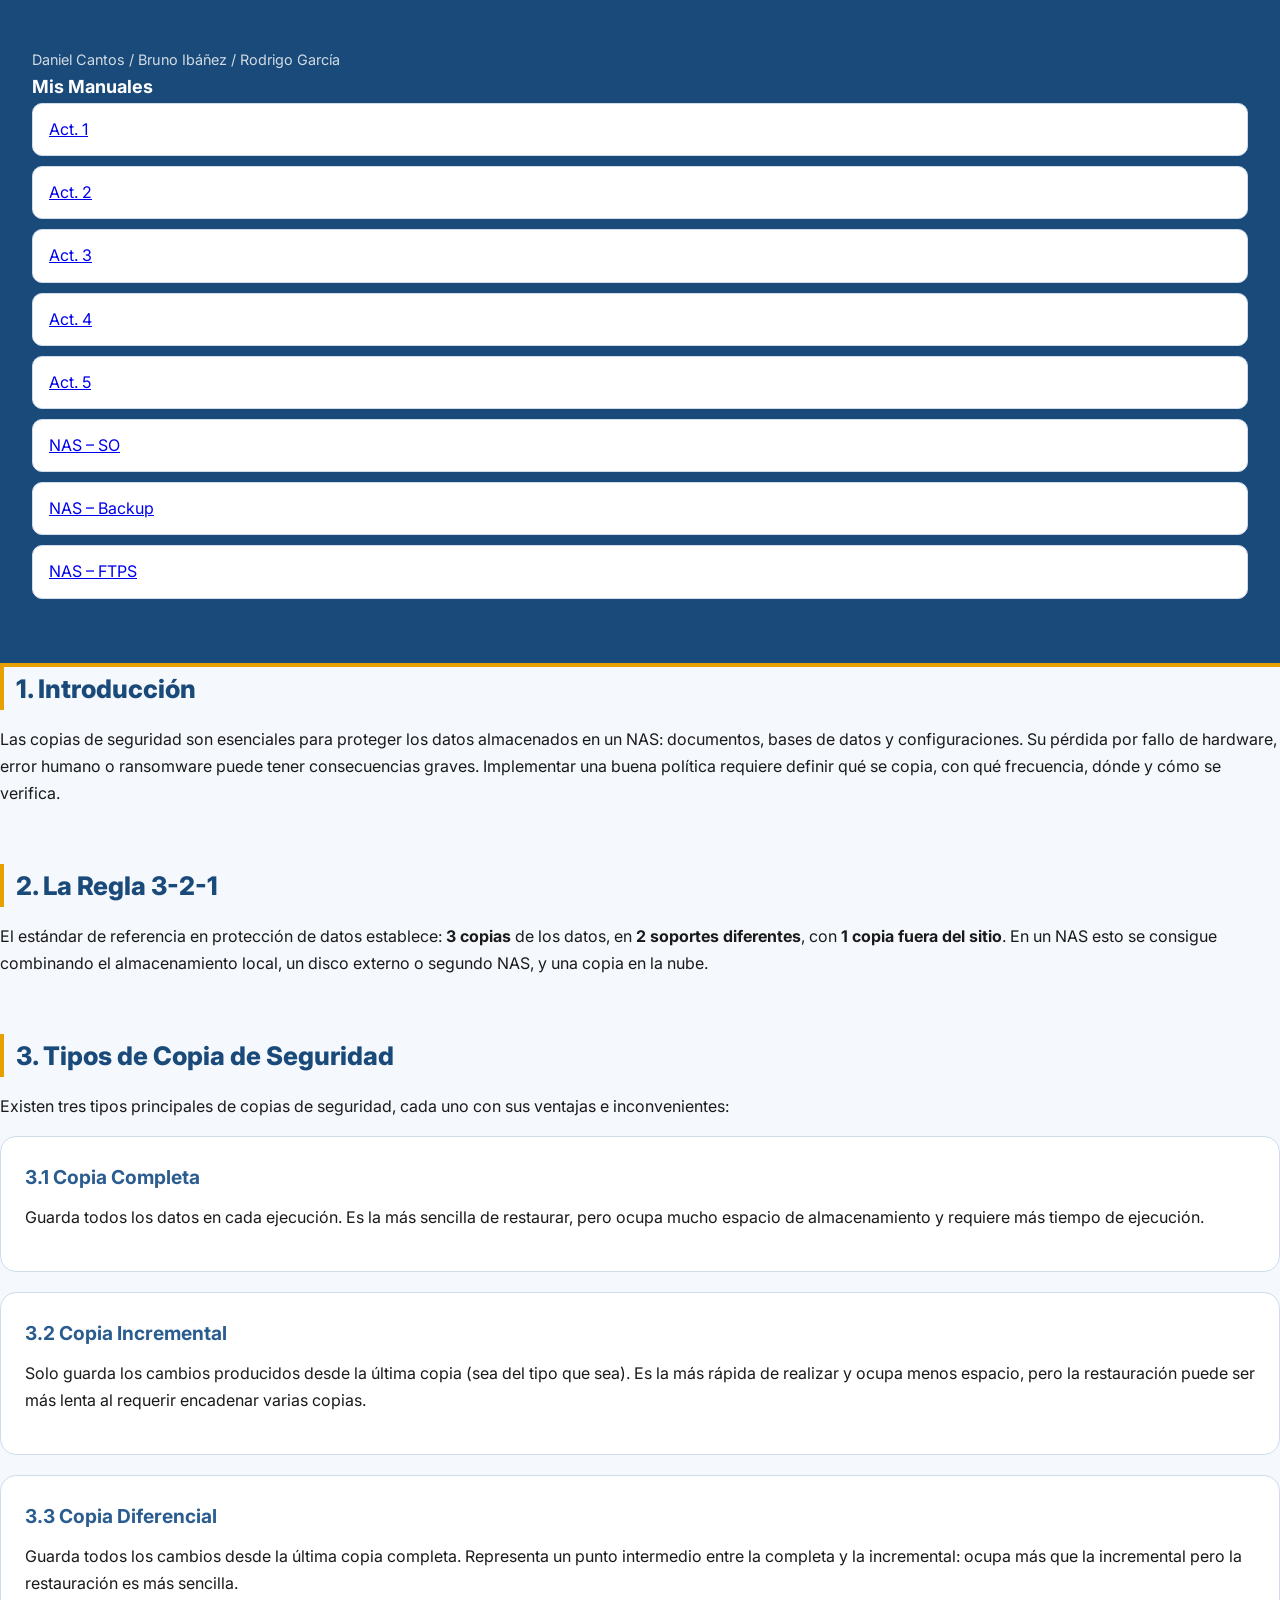
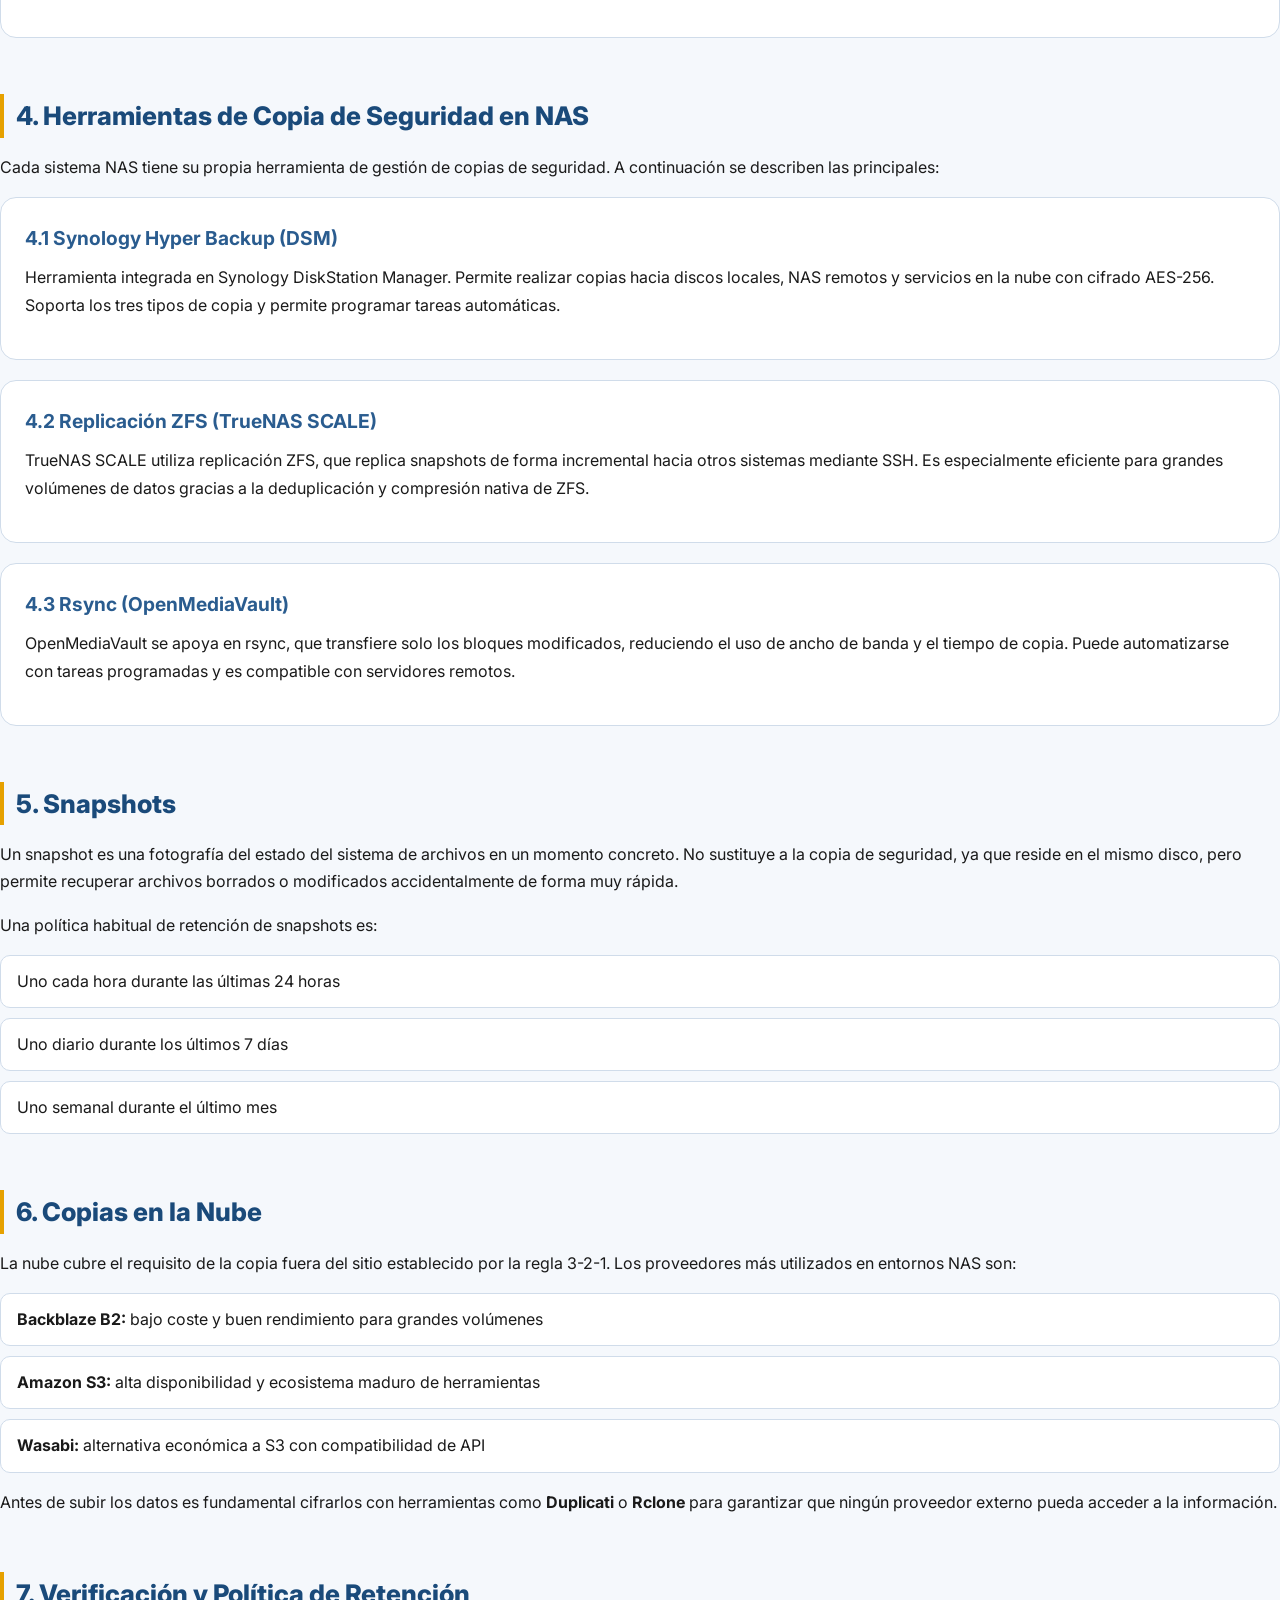
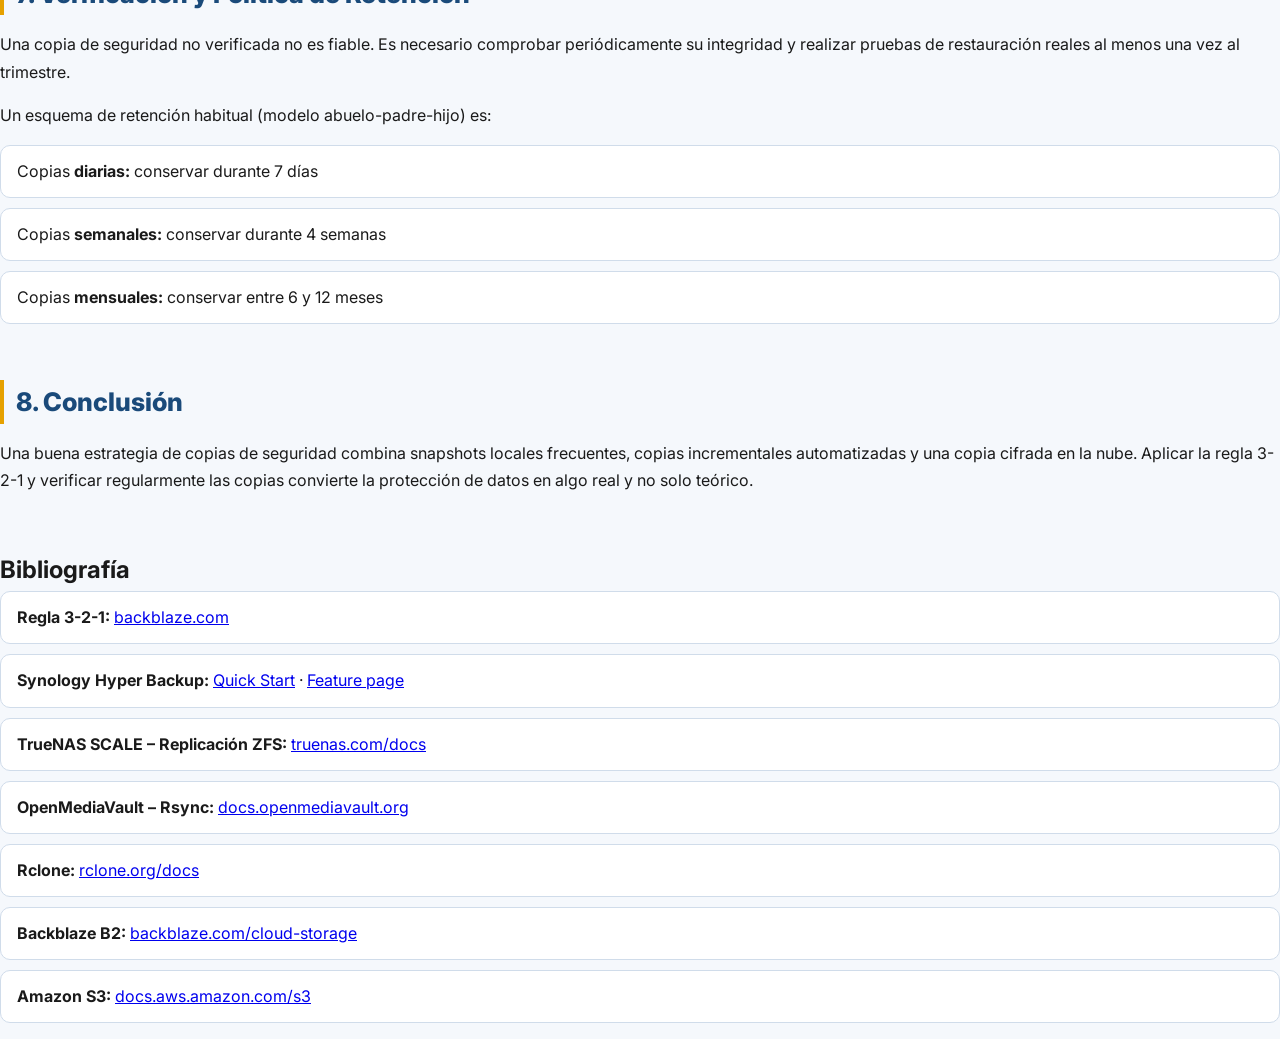
==== A6_copias_seguridad_nas.html @ 19be76ed "Add files via upload" ====
<!DOCTYPE html>
<html lang="es">
<head>
  <meta charset="UTF-8">
  <meta name="viewport" content="width=device-width, initial-scale=1.0">
  <title>Copias de Seguridad en NAS</title>
  <link rel="stylesheet" href="estilos.css">
</head>
<body>

   <!-- ── Header ─────────────────────────────────────────────── -->
 <header>
       <p class="autores">Daniel Cantos / Bruno Ibáñez / Rodrigo García</p>
        <nav class="navbar">
            <a href="index.html" style="color:white; text-decoration:none; font-weight:bold; font-size:18px;">Mis Manuales</a>
            <ul class="nav-links">
                <li><a href="actividad1.html">Act. 1</a></li>
                <li><a href="actividad2.html">Act. 2</a></li>
                <li><a href="manual-3.html">Act. 3</a></li>
                <li><a href="manual-4.html">Act. 4</a></li>
                <li><a href="Actividad_5_Configuracion_Servicios.html">Act. 5</a></li>
                <li><a href="A6_sistemas_operativos_nas.html">NAS – SO</a></li>
                <li><a href="A6_copias_seguridad_nas.html">NAS – Backup</a></li>
                <li><a href="A6_ftps_nas.html">NAS – FTPS</a></li>
            </ul>
        </nav>
    </header>

  <main>

    <section id="introduccion">
      <h2>1. Introducción</h2>
      <p>Las copias de seguridad son esenciales para proteger los datos almacenados en un NAS: documentos, bases de datos y configuraciones. Su pérdida por fallo de hardware, error humano o ransomware puede tener consecuencias graves. Implementar una buena política requiere definir qué se copia, con qué frecuencia, dónde y cómo se verifica.</p>
    </section>

    <section id="regla321">
      <h2>2. La Regla 3-2-1</h2>
      <p>El estándar de referencia en protección de datos establece: <strong>3 copias</strong> de los datos, en <strong>2 soportes diferentes</strong>, con <strong>1 copia fuera del sitio</strong>. En un NAS esto se consigue combinando el almacenamiento local, un disco externo o segundo NAS, y una copia en la nube.</p>
    </section>

    <section id="tipos">
      <h2>3. Tipos de Copia de Seguridad</h2>
      <p>Existen tres tipos principales de copias de seguridad, cada uno con sus ventajas e inconvenientes:</p>

      <article>
        <h3>3.1 Copia Completa</h3>
        <p>Guarda todos los datos en cada ejecución. Es la más sencilla de restaurar, pero ocupa mucho espacio de almacenamiento y requiere más tiempo de ejecución.</p>
      </article>

      <article>
        <h3>3.2 Copia Incremental</h3>
        <p>Solo guarda los cambios producidos desde la última copia (sea del tipo que sea). Es la más rápida de realizar y ocupa menos espacio, pero la restauración puede ser más lenta al requerir encadenar varias copias.</p>
      </article>

      <article>
        <h3>3.3 Copia Diferencial</h3>
        <p>Guarda todos los cambios desde la última copia completa. Representa un punto intermedio entre la completa y la incremental: ocupa más que la incremental pero la restauración es más sencilla.</p>
      </article>
    </section>

    <section id="herramientas">
      <h2>4. Herramientas de Copia de Seguridad en NAS</h2>
      <p>Cada sistema NAS tiene su propia herramienta de gestión de copias de seguridad. A continuación se describen las principales:</p>

      <article>
        <h3>4.1 Synology Hyper Backup (DSM)</h3>
        <p>Herramienta integrada en Synology DiskStation Manager. Permite realizar copias hacia discos locales, NAS remotos y servicios en la nube con cifrado AES-256. Soporta los tres tipos de copia y permite programar tareas automáticas.</p>
      </article>

      <article>
        <h3>4.2 Replicación ZFS (TrueNAS SCALE)</h3>
        <p>TrueNAS SCALE utiliza replicación ZFS, que replica snapshots de forma incremental hacia otros sistemas mediante SSH. Es especialmente eficiente para grandes volúmenes de datos gracias a la deduplicación y compresión nativa de ZFS.</p>
      </article>

      <article>
        <h3>4.3 Rsync (OpenMediaVault)</h3>
        <p>OpenMediaVault se apoya en rsync, que transfiere solo los bloques modificados, reduciendo el uso de ancho de banda y el tiempo de copia. Puede automatizarse con tareas programadas y es compatible con servidores remotos.</p>
      </article>
    </section>

    <section id="snapshots">
      <h2>5. Snapshots</h2>
      <p>Un snapshot es una fotografía del estado del sistema de archivos en un momento concreto. No sustituye a la copia de seguridad, ya que reside en el mismo disco, pero permite recuperar archivos borrados o modificados accidentalmente de forma muy rápida.</p>
      <p>Una política habitual de retención de snapshots es:</p>
      <ul>
        <li>Uno cada hora durante las últimas 24 horas</li>
        <li>Uno diario durante los últimos 7 días</li>
        <li>Uno semanal durante el último mes</li>
      </ul>
    </section>

    <section id="nube">
      <h2>6. Copias en la Nube</h2>
      <p>La nube cubre el requisito de la copia fuera del sitio establecido por la regla 3-2-1. Los proveedores más utilizados en entornos NAS son:</p>
      <ul>
        <li><strong>Backblaze B2:</strong> bajo coste y buen rendimiento para grandes volúmenes</li>
        <li><strong>Amazon S3:</strong> alta disponibilidad y ecosistema maduro de herramientas</li>
        <li><strong>Wasabi:</strong> alternativa económica a S3 con compatibilidad de API</li>
      </ul>
      <p>Antes de subir los datos es fundamental cifrarlos con herramientas como <strong>Duplicati</strong> o <strong>Rclone</strong> para garantizar que ningún proveedor externo pueda acceder a la información.</p>
    </section>

    <section id="verificacion">
      <h2>7. Verificación y Política de Retención</h2>
      <p>Una copia de seguridad no verificada no es fiable. Es necesario comprobar periódicamente su integridad y realizar pruebas de restauración reales al menos una vez al trimestre.</p>
      <p>Un esquema de retención habitual (modelo abuelo-padre-hijo) es:</p>
      <ul>
        <li>Copias <strong>diarias:</strong> conservar durante 7 días</li>
        <li>Copias <strong>semanales:</strong> conservar durante 4 semanas</li>
        <li>Copias <strong>mensuales:</strong> conservar entre 6 y 12 meses</li>
      </ul>
    </section>

    <section id="conclusion">
      <h2>8. Conclusión</h2>
      <p>Una buena estrategia de copias de seguridad combina snapshots locales frecuentes, copias incrementales automatizadas y una copia cifrada en la nube. Aplicar la regla 3-2-1 y verificar regularmente las copias convierte la protección de datos en algo real y no solo teórico.</p>
    </section>

  </main>

  <footer>
    <h2>Bibliografía</h2>
    <ul>
      <li><strong>Regla 3-2-1:</strong> <a href="https://www.backblaze.com/blog/the-3-2-1-backup-strategy/" target="_blank">backblaze.com</a></li>
      <li><strong>Synology Hyper Backup:</strong> <a href="https://kb.synology.com/en-us/DSM/tutorial/Quick_Start_Hyper_Backup" target="_blank">Quick Start</a> · <a href="https://www.synology.com/en-global/dsm/feature/hyper_backup" target="_blank">Feature page</a></li>
      <li><strong>TrueNAS SCALE – Replicación ZFS:</strong> <a href="https://www.truenas.com/docs/scale/scaletutorials/dataprotection/replication/" target="_blank">truenas.com/docs</a></li>
      <li><strong>OpenMediaVault – Rsync:</strong> <a href="https://docs.openmediavault.org/en/latest/administration/services/rsync.html" target="_blank">docs.openmediavault.org</a></li>
      <li><strong>Rclone:</strong> <a href="https://rclone.org/docs/" target="_blank">rclone.org/docs</a></li>
      <li><strong>Backblaze B2:</strong> <a href="https://www.backblaze.com/cloud-storage" target="_blank">backblaze.com/cloud-storage</a></li>
      <li><strong>Amazon S3:</strong> <a href="https://docs.aws.amazon.com/s3/" target="_blank">docs.aws.amazon.com/s3</a></li>
    </ul>
  </footer>
  <script src="script.js"></script>
</body>
</html>
---- estilos.css ----
/* ============================================================
   MANUALES DE PRÁCTICAS — Estilo simplificado + mejoras
   ============================================================ */

@import url('https://fonts.googleapis.com/css2?family=Inter:wght@300;400;600;700&display=swap');

/* ── Variables ─────────────────────────────────────────────── */
:root {
  --navy:        #1a4a7a;
  --blue:        #2a5c8f;
  --accent:      #e6a100;
  --surface:     #f5f8fc;
  --surface-alt: #eaf0f8;
  --text:        #1a1a1a;
  --text-muted:  #6b7280;
  --white:       #ffffff;
  --border:      #d0dcea;
  --radius:      10px;
  --radius-lg:   16px;
}

/* ── Reset ─────────────────────────────────────────────────── */
*, *::before, *::after { box-sizing: border-box; margin: 0; padding: 0; }

body {
  font-family: 'Inter', sans-serif;
  font-size: 1rem;
  line-height: 1.7;
  color: var(--text);
  background: var(--surface);
}

/* ── Navbar ─────────────────────────────────────────────────── */
.site-navbar {
  background: var(--navy);
  color: var(--white);
  padding: 12px 32px;
  display: flex;
  align-items: center;
  gap: 24px;
}

.site-navbar .brand {
  font-weight: 700;
  font-size: 1rem;
  color: var(--white);
  text-decoration: none;
}

.site-navbar .nav-links {
  display: flex;
  gap: 8px;
  list-style: none;
}

.site-navbar .nav-links a {
  color: rgba(255,255,255,.75);
  text-decoration: none;
  padding: 6px 10px;
  border-radius: 6px;
  font-size: .85rem;
}

.site-navbar .nav-links a:hover {
  background: rgba(255,255,255,.15);
  color: var(--white);
}

/* ── Header ─────────────────────────────────────────────────── */
header {
  background: var(--navy);
  color: var(--white);
  padding: 48px 32px;
  border-bottom: 4px solid var(--accent);
}

header h1 {
  font-size: 2.4rem;
  font-weight: 800;
  margin-bottom: 10px;
}

.autores {
  font-size: .9rem;
  opacity: .8;
}

/* ── Índice al inicio ───────────────────────────────────────── */
.toc-container {
  background: var(--white);
  border: 1px solid var(--border);
  padding: 24px;
  border-radius: var(--radius-lg);
  max-width: 900px;
  margin: 32px auto;
}

.toc-container h2 {
  font-size: 1rem;
  font-weight: 700;
  color: var(--navy);
  margin-bottom: 12px;
}

.toc-container ol {
  list-style: none;
  display: flex;
  flex-direction: column;
  gap: 6px;
}

.toc-container a {
  text-decoration: none;
  color: var(--text);
  padding: 6px 8px;
  border-radius: 6px;
  transition: background .15s;
}

.toc-container a:hover {
  background: var(--surface-alt);
  color: var(--navy);
}

/* ── Layout ─────────────────────────────────────────────────── */
.page-layout {
  max-width: 900px;
  margin: auto;
  padding: 32px;
}

/* ── Secciones ─────────────────────────────────────────────── */
section {
  margin-bottom: 56px;
}

section h2 {
  font-size: 1.6rem;
  font-weight: 800;
  color: var(--navy);
  margin-bottom: 16px;
  border-left: 4px solid var(--accent);
  padding-left: 12px;
}

section p {
  margin-bottom: 16px;
}

/* ── Artículos ─────────────────────────────────────────────── */
article {
  background: var(--white);
  border: 1px solid var(--border);
  border-radius: var(--radius-lg);
  padding: 24px;
  margin-bottom: 20px;
}

article h3 {
  font-size: 1.2rem;
  color: var(--blue);
  margin-bottom: 10px;
}

/* ── Listas ─────────────────────────────────────────────────── */
ul, ol {
  list-style: none;
  margin-bottom: 16px;
  display: flex;
  flex-direction: column;
  gap: 10px;
}

ul li, ol li {
  background: var(--white);
  border: 1px solid var(--border);
  padding: 12px 16px;
  border-radius: var(--radius);
}

/* ── Tablas ─────────────────────────────────────────────────── */
.table-wrap {
  overflow-x: auto;
  margin-bottom: 24px;
}

table {
  width: 100%;
  border-collapse: collapse;
  background: var(--white);
}

thead {
  background: var(--navy);
  color: var(--white);
}

th, td {
  padding: 12px;
  border-bottom: 1px solid var(--border);
}

/* ── Imágenes (tamaño máximo 900px) ─────────────────────────── */
img {
  width: 100%;
  max-width: 900px;
  border-radius: var(--radius);
  margin: 12px 0;
}

/* ── Footer ─────────────────────────────────────────────────── */
.site-footer {
  background: var(--navy);
  color: rgba(255,255,255,.7);
  text-align: center;
  padding: 20px;
  font-size: .8rem;
}

/* ── Hero (página de inicio) ────────────────────────────────── */
.hero {
  min-height: 38vh;
  display: flex;
  flex-direction: column;
  align-items: center;
  justify-content: center;
  text-align: center;
  background: linear-gradient(135deg, var(--navy) 0%, var(--blue) 100%);
  border-bottom: 4px solid var(--accent);
  padding: 64px 32px 48px;
  gap: 16px;
}

.hero h1 {
  font-size: 3rem;
  font-weight: 800;
  color: var(--white);
  letter-spacing: -.5px;
}

.hero p {
  font-size: 1.1rem;
  color: rgba(255,255,255,.75);
  max-width: 520px;
  line-height: 1.6;
  margin: 0;
}

.hero-badge {
  display: inline-block;
  background: var(--accent);
  color: var(--navy);
  font-size: .75rem;
  font-weight: 700;
  letter-spacing: .08em;
  text-transform: uppercase;
  padding: 4px 12px;
  border-radius: 999px;
  margin-bottom: 8px;
}

/* ── Grid de cards (página de inicio) ──────────────────────── */
.cards-layout {
  max-width: 960px;
  margin: 48px auto;
  padding: 0 32px 48px;
}

.section-label {
  font-size: .72rem;
  font-weight: 700;
  letter-spacing: .12em;
  text-transform: uppercase;
  color: var(--text-muted);
  margin-bottom: 16px;
  padding-left: 4px;
}

.cards-grid {
  display: grid;
  grid-template-columns: repeat(auto-fill, minmax(260px, 1fr));
  gap: 16px;
  margin-bottom: 48px;
}

.card {
  display: flex;
  flex-direction: column;
  background: var(--white);
  border: 1px solid var(--border);
  border-radius: var(--radius-lg);
  overflow: hidden;
  text-decoration: none;
  color: var(--text);
  transition: box-shadow .18s, transform .18s;
}

.card:hover {
  box-shadow: 0 8px 28px rgba(26,74,122,.14);
  transform: translateY(-3px);
}

.card-stripe {
  height: 5px;
  background: var(--accent);
}

.card-body {
  padding: 20px 20px 24px;
  flex: 1;
  display: flex;
  flex-direction: column;
  gap: 8px;
}

.card-num {
  font-size: .72rem;
  font-weight: 700;
  letter-spacing: .1em;
  text-transform: uppercase;
  color: var(--accent);
}

.card-title {
  font-size: 1rem;
  font-weight: 700;
  color: var(--navy);
  line-height: 1.3;
}

.card-desc {
  font-size: .85rem;
  color: var(--text-muted);
  line-height: 1.55;
  flex: 1;
}

.card-arrow {
  margin-top: 16px;
  font-size: .8rem;
  font-weight: 600;
  color: var(--blue);
  display: flex;
  align-items: center;
  gap: 4px;
}

.card-arrow::after {
  content: '→';
  transition: transform .15s;
}

.card:hover .card-arrow::after {
  transform: translateX(4px);
}

/* ── Responsive ─────────────────────────────────────────────── */
@media (max-width: 600px) {
  header h1 { font-size: 1.8rem; }
  img { max-width: 100%; }
  .hero h1 { font-size: 2rem; }
  .cards-grid { grid-template-columns: 1fr; }
  .cards-layout { padding: 0 16px 32px; }
}
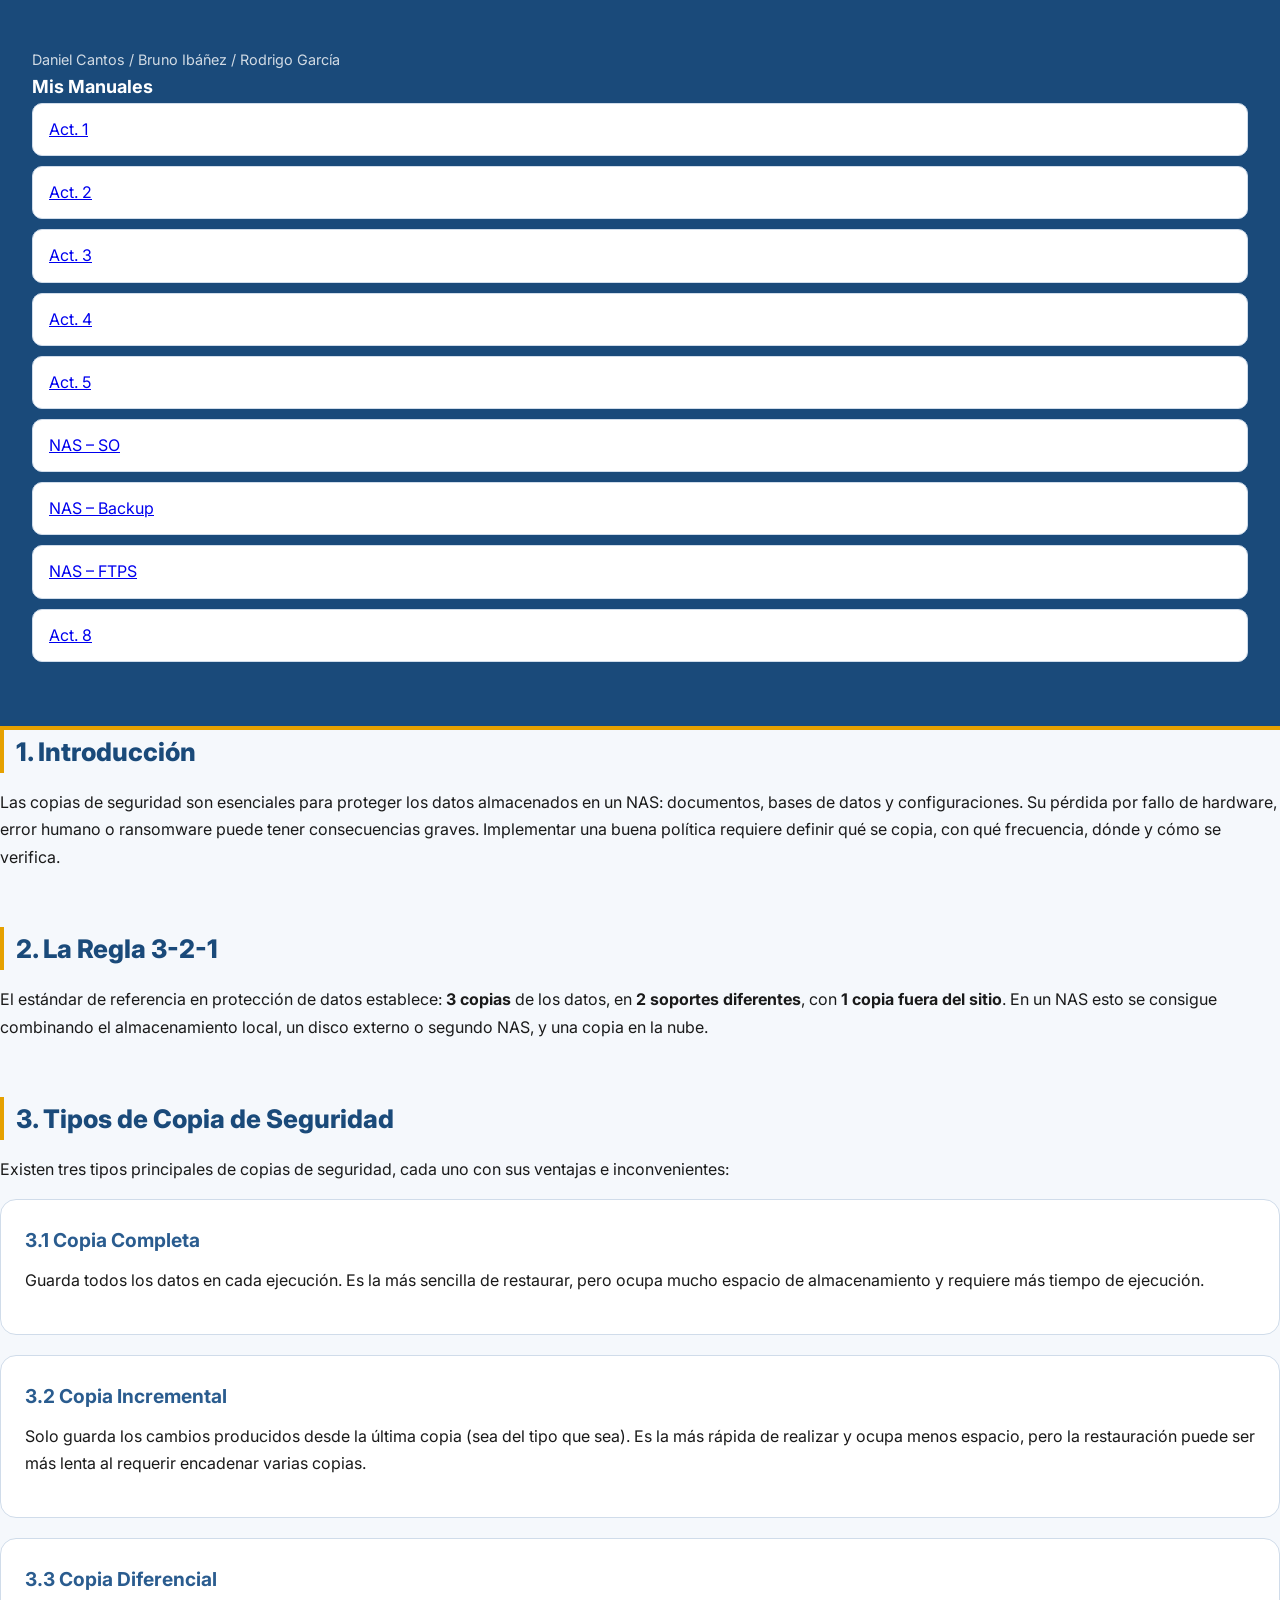
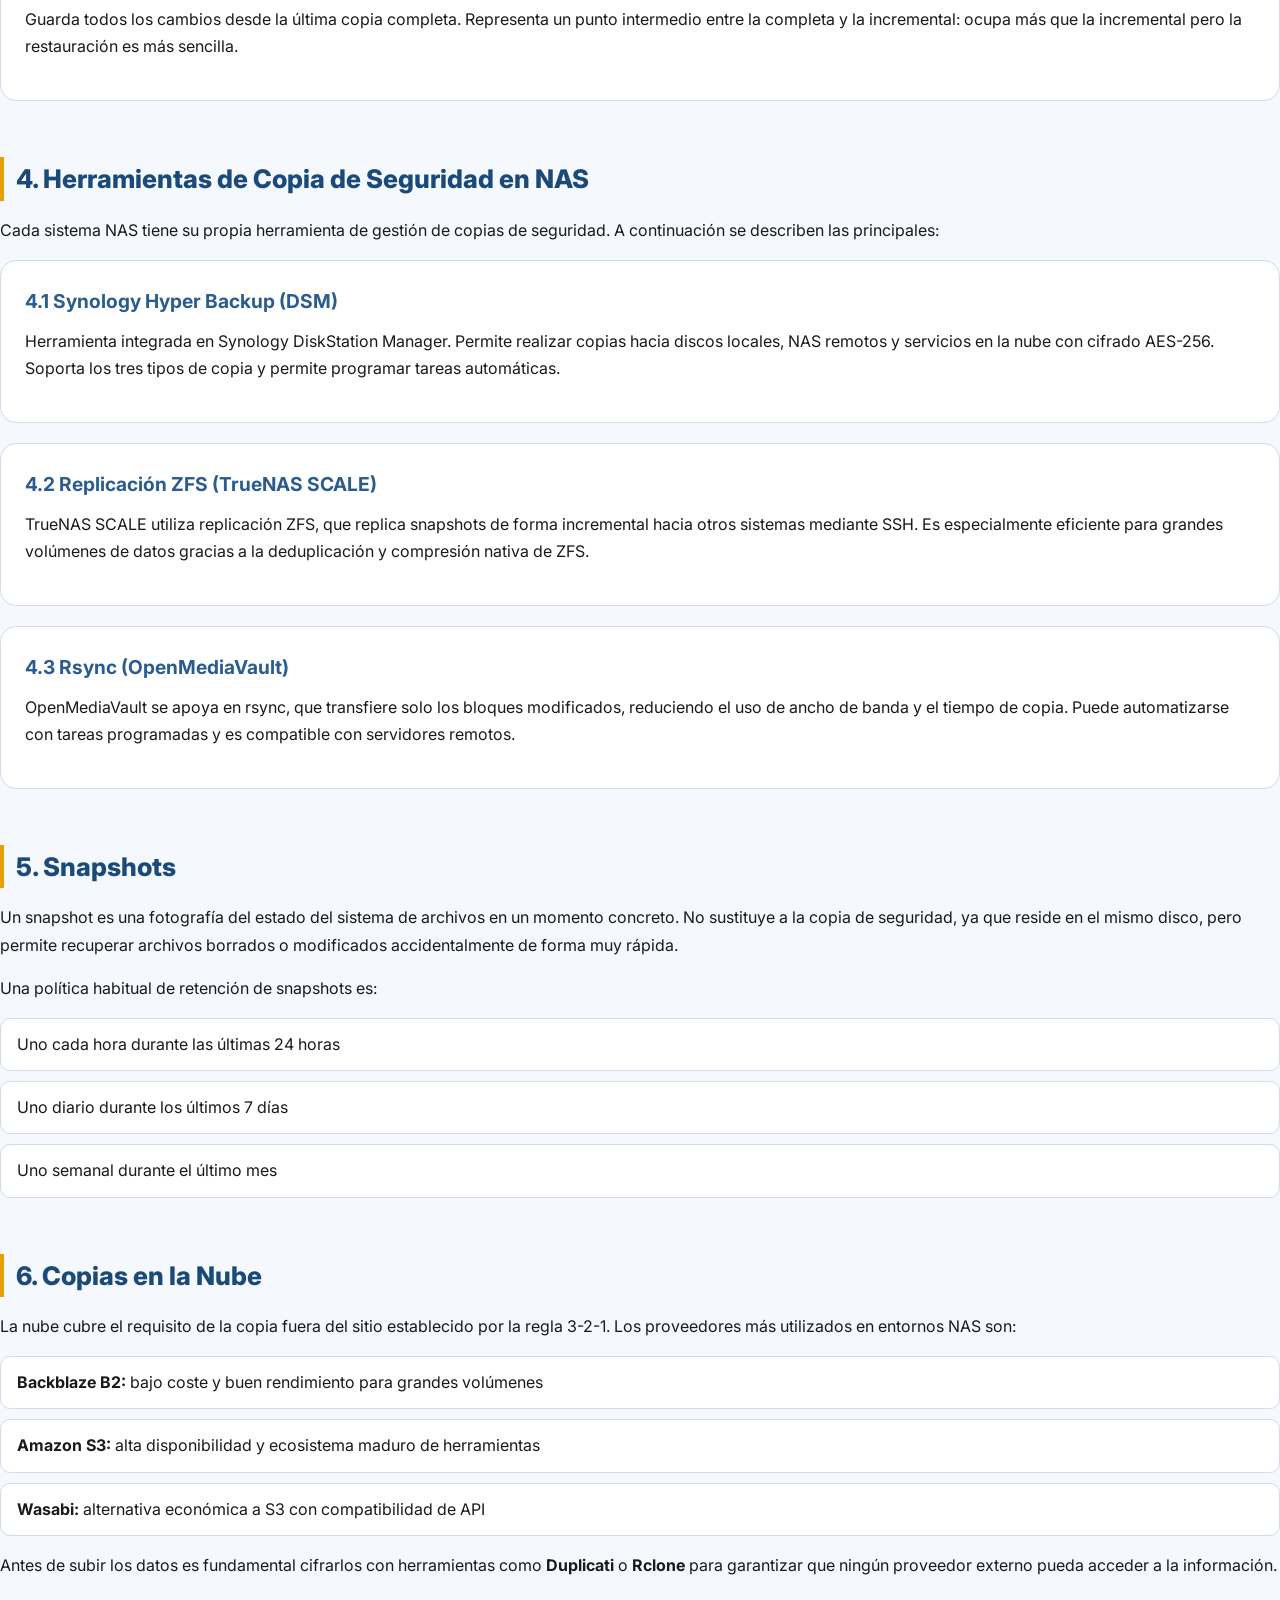
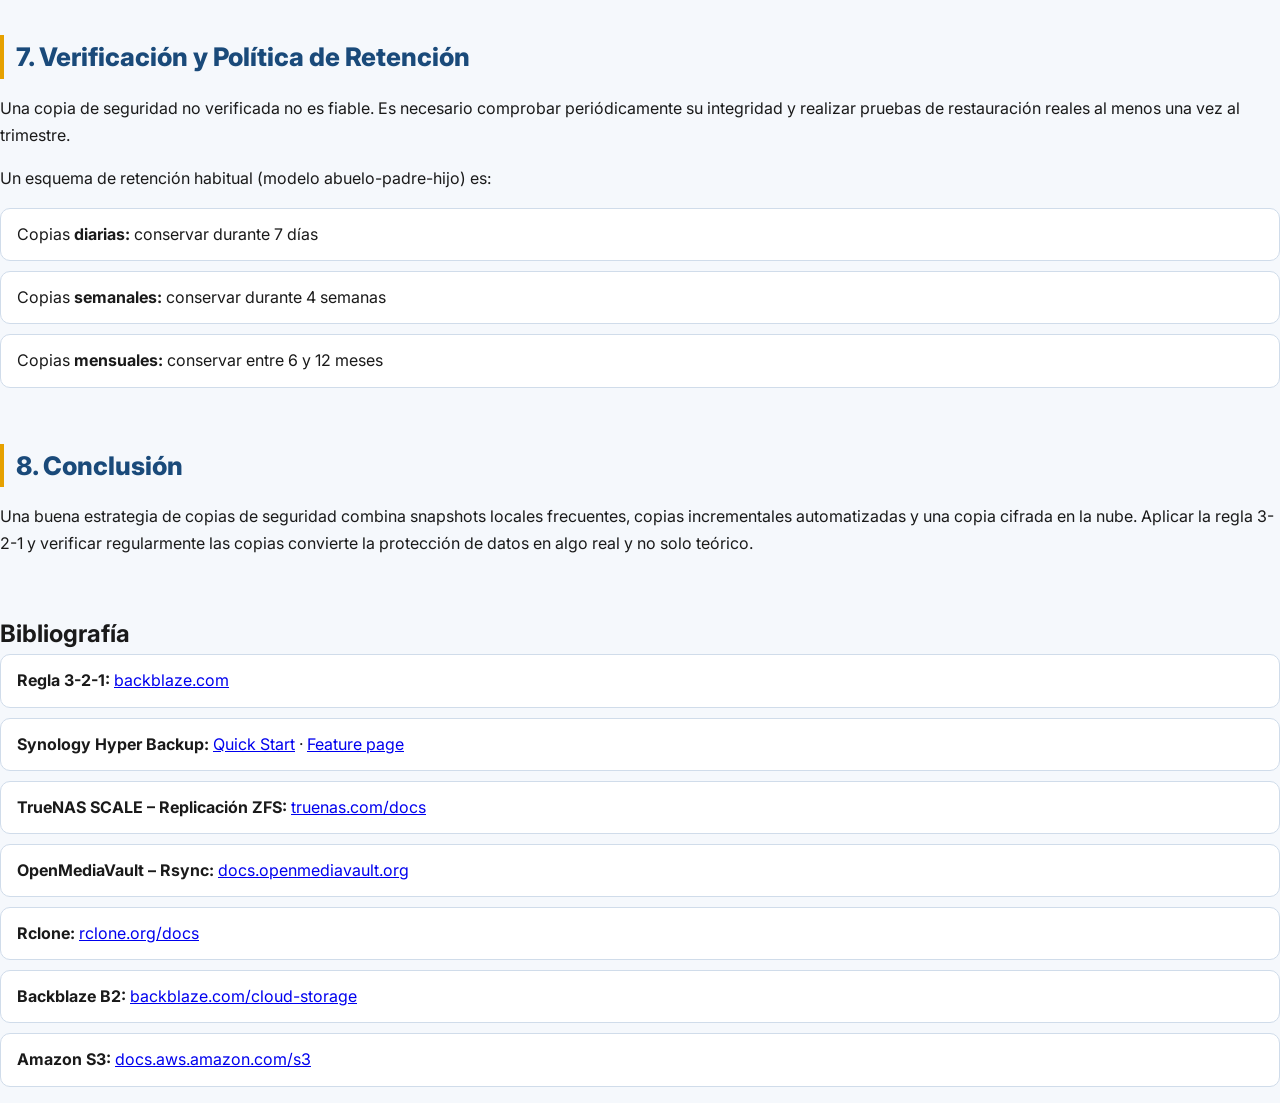
==== commit e0e4f907: "Update A6_copias_seguridad_nas.html" ====
--- a/A6_copias_seguridad_nas.html
+++ b/A6_copias_seguridad_nas.html
@@ -14,7 +14,7 @@
         <nav class="navbar">
             <a href="index.html" style="color:white; text-decoration:none; font-weight:bold; font-size:18px;">Mis Manuales</a>
             <ul class="nav-links">
-                <li><a href="actividad1.html">Act. 1</a></li>
+                <li><a href="manual-1.html">Act. 1</a></li>
                 <li><a href="actividad2.html">Act. 2</a></li>
                 <li><a href="manual-3.html">Act. 3</a></li>
                 <li><a href="manual-4.html">Act. 4</a></li>
@@ -22,6 +22,7 @@
                 <li><a href="A6_sistemas_operativos_nas.html">NAS – SO</a></li>
                 <li><a href="A6_copias_seguridad_nas.html">NAS – Backup</a></li>
                 <li><a href="A6_ftps_nas.html">NAS – FTPS</a></li>
+                <li><a href="manual-8.html">Act. 8</a></li>
             </ul>
         </nav>
     </header>
